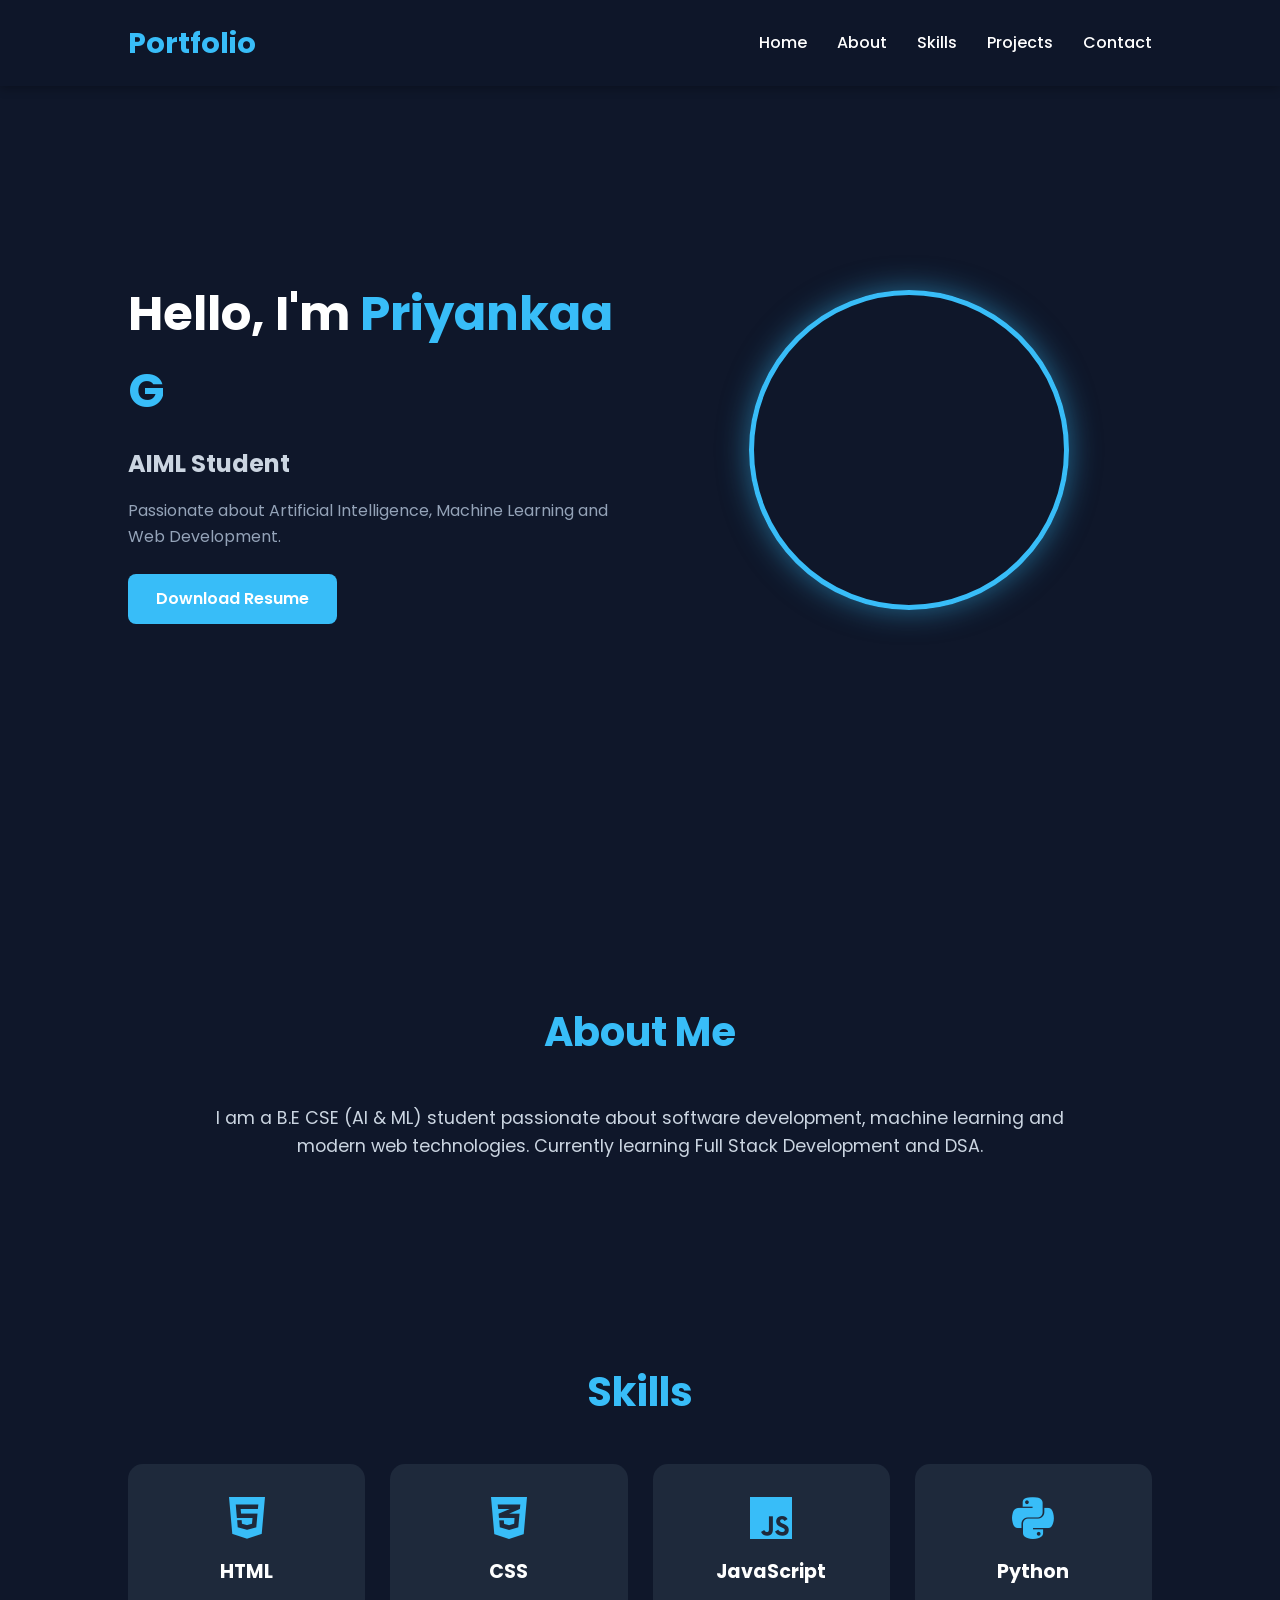
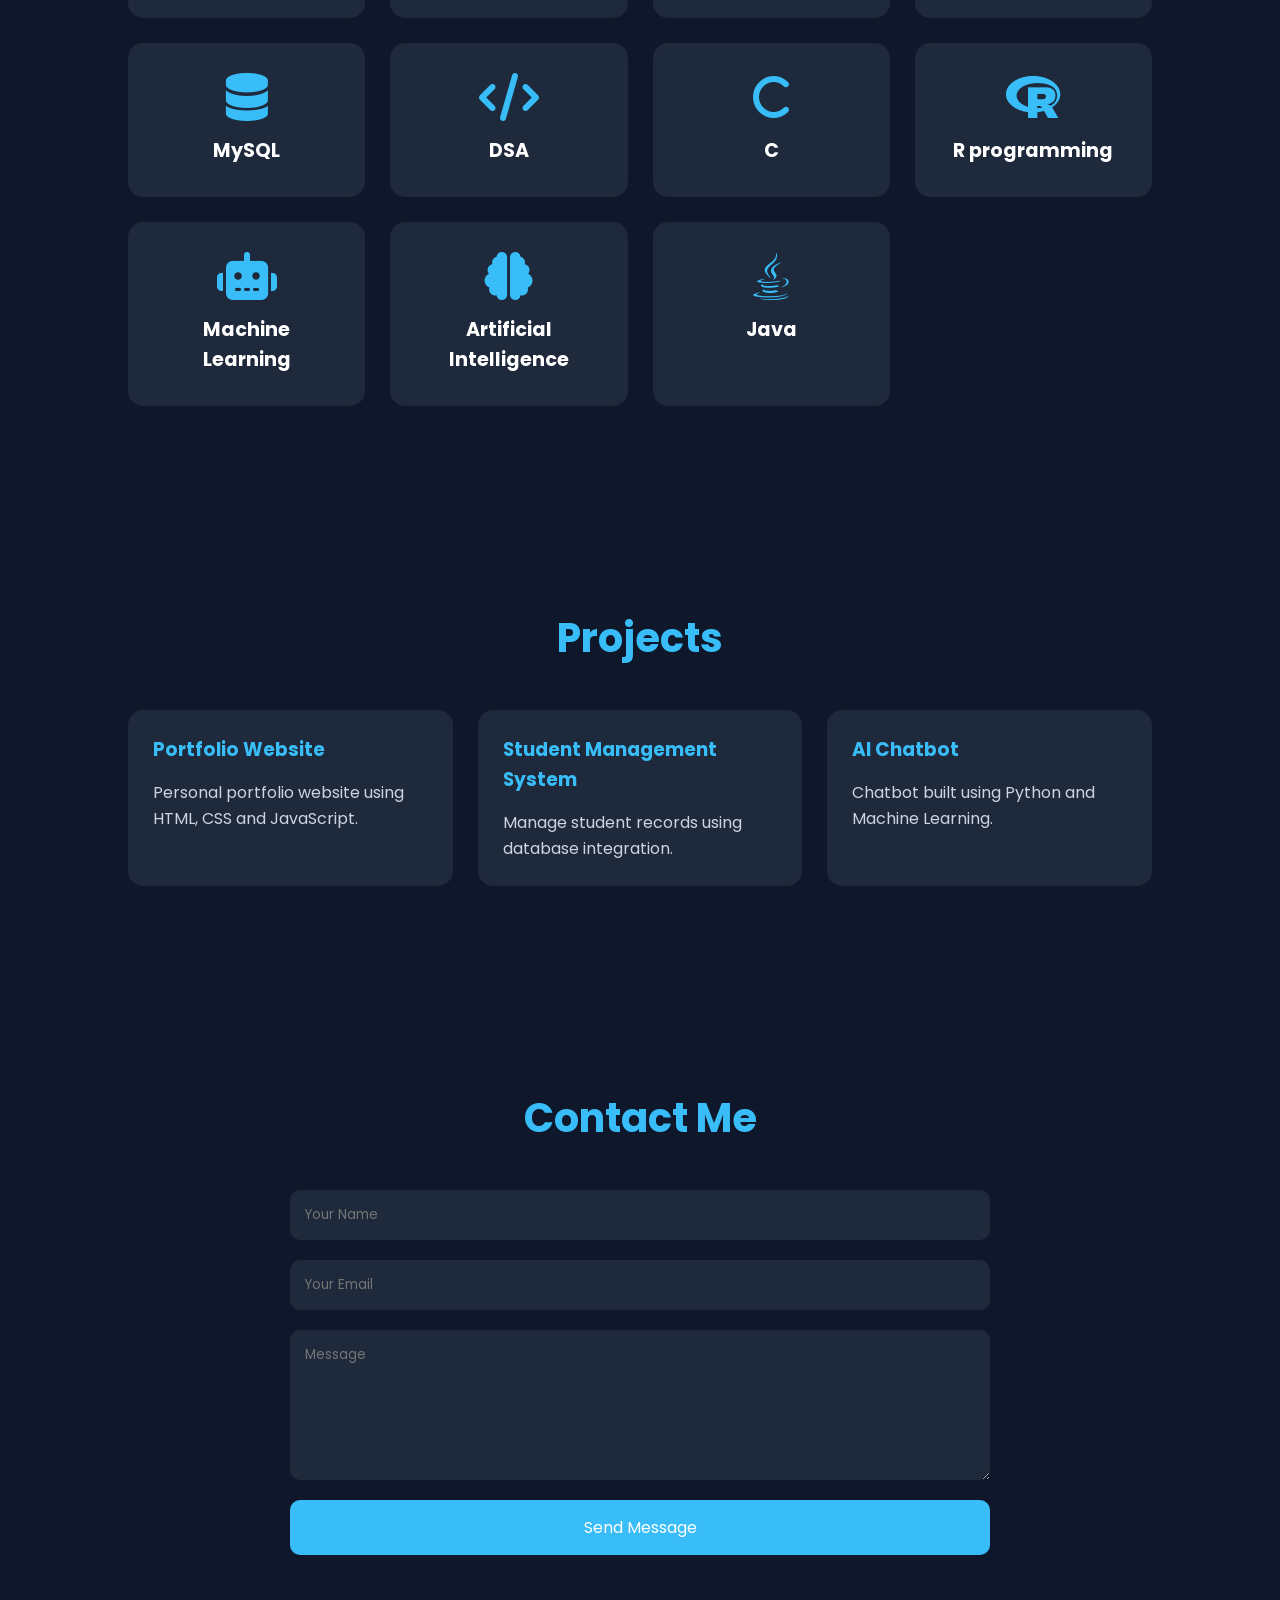
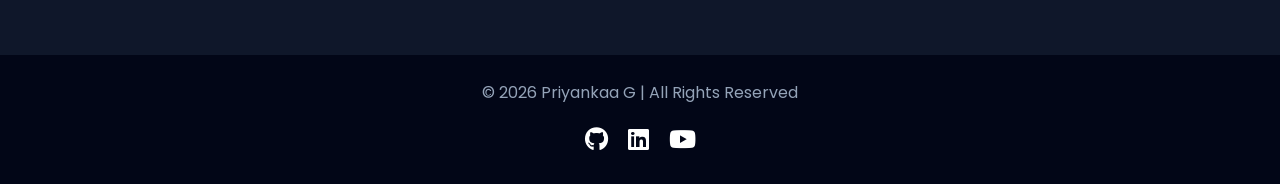
==== index.html @ 8cb2f3b7 "Rename home.html to index.html" ====
<!DOCTYPE html>
<html lang="en">
<head>
    <meta charset="UTF-8">
    <meta name="viewport" content="width=device-width, initial-scale=1.0">
    <title>My Portfolio</title>

    <link rel="stylesheet" href="style.css">

    <link rel="stylesheet"
        href="https://cdnjs.cloudflare.com/ajax/libs/font-awesome/6.5.1/css/all.min.css">

</head>
<body>

    <!-- Header -->
    <header>
        <nav>
            <h2 class="logo">Portfolio</h2>

            <ul class="nav-links">
                <li><a href="#home">Home</a></li>
                <li><a href="#about">About</a></li>
                <li><a href="#skills">Skills</a></li>
                <li><a href="#projects">Projects</a></li>
                <li><a href="#contact">Contact</a></li>
            </ul>
        </nav>
    </header>

    <!-- Home -->
    <section id="home" class="hero">
        <div class="hero-content">
            <h1>Hello, I'm <span>Priyankaa G</span></h1>
            <h3>AIML Student | Full Stack Learner</h3>
            <p>
                Passionate about Artificial Intelligence,
                Machine Learning and Web Development.
            </p>

            <a href="PRIYANKAA.G TECHNICAL RESUME.png" class="btn">Download Resume</a>
            
        </div>

        <div class="hero-image">
            <img src="Priyankaa G.jpg" alt="Profile">
        </div>
    </section>

    <!-- About -->
    <section id="about">
        <h2>About Me</h2>

        <p>
            I am a B.E CSE (AI & ML) student passionate about
            software development, machine learning and modern web technologies.
            Currently learning Full Stack Development and DSA.
        </p>
    </section>

    <!-- Skills -->
    <section id="skills">
        <h2>Skills</h2>

        <div class="skill-container">

            <div class="skill-card">
                <i class="fa-brands fa-html5"></i>
                <h3>HTML</h3>
            </div>

            <div class="skill-card">
                <i class="fa-brands fa-css3-alt"></i>
                <h3>CSS</h3>
            </div>

            <div class="skill-card">
                <i class="fa-brands fa-js"></i>
                <h3>JavaScript</h3>
            </div>

            <div class="skill-card">
                <i class="fa-brands fa-python"></i>
                <h3>Python</h3>
            </div>

            <div class="skill-card">
                <i class="fa-solid fa-database"></i>
                <h3>MySQL</h3>
            </div>

            <div class="skill-card">
                <i class="fa-solid fa-code"></i>
                <h3>DSA</h3>
            </div>

            <div class="skill-card">
                <i class="fa-solid fa-c"></i>
                <h3>C</h3>
            </div>
            <div class="skill-card">
                <i class="fa-brands fa-r-project"></i>
                <h3>R programming</h3>
            </div>

             <div class="skill-card">
                <i class="fa-solid fa-robot"></i>
                <h3>Machine Learning</h3>
            </div>

            <div class="skill-card">
                <i class="fa-solid fa-brain"></i>
                <h3>Artificial Intelligence</h3>
            </div>

            <div class="skill-card">
                <i class="fa-brands fa-java"></i>
                <h3>Java</h3>
            </div>
        
</div>


        </div>
    </section>

    <!-- Projects -->
    <section id="projects">
        <h2>Projects</h2>

        <div class="project-container">

            <div class="project-card">
                <h3>Portfolio Website</h3>
                <p>
                    Personal portfolio website using
                    HTML, CSS and JavaScript.
                </p>
            </div>

            <div class="project-card">
                <h3>Student Management System</h3>
                <p>
                    Manage student records using database integration.
                </p>
            </div>

            <div class="project-card">
                <h3>AI Chatbot</h3>
                <p>
                    Chatbot built using Python and Machine Learning.
                </p>
            </div>

        </div>
    </section>

    <!-- Contact -->
    <section id="contact">
        <h2>Contact Me</h2>

        <form>
            <input type="text" placeholder="Your Name" required>

            <input type="email" placeholder="Your Email" required>

            <textarea rows="6" placeholder="Message"></textarea>

            <button type="submit">Send Message</button>
        </form>
    </section>

    <!-- Footer -->
    <footer>
        <p>© 2026 Priyankaa G | All Rights Reserved</p>

        <div class="socials">
            <a href="#"><i class="fab fa-github"></i></a>
            <a href="#"><i class="fab fa-linkedin"></i></a>
            <a href="#"><i class="fab fa-youtube"></i></a>
        </div>
    </footer>

    <script src="script.js"></script>

</body>
</html>
---- style.css ----
/* Google Font */
@import url('https://fonts.googleapis.com/css2?family=Poppins:wght@300;400;500;600;700&display=swap');

*{
    margin:0;
    padding:0;
    box-sizing:border-box;
    font-family:'Poppins',sans-serif;
    scroll-behavior:smooth;
}

body{
    background:#0f172a;
    color:#ffffff;
    line-height:1.6;
}

/* Header */

header{
    position:fixed;
    width:100%;
    top:0;
    left:0;
    z-index:1000;
    background:rgba(15,23,42,0.95);
    backdrop-filter:blur(10px);
    box-shadow:0 2px 10px rgba(0,0,0,0.3);
}

nav{
    display:flex;
    justify-content:space-between;
    align-items:center;
    padding:20px 10%;
}

.logo{
    color:#38bdf8;
    font-size:1.8rem;
    font-weight:700;
}

.nav-links{
    display:flex;
    list-style:none;
    gap:30px;
}

.nav-links a{
    text-decoration:none;
    color:white;
    font-weight:500;
    transition:0.3s;
}

.nav-links a:hover{
    color:#38bdf8;
}

/* Hero Section */

.hero{
    min-height:100vh;
    display:flex;
    justify-content:space-between;
    align-items:center;
    padding:120px 10%;
    gap:50px;
}

.hero-content{
    flex:1;
}

.hero-content h1{
    font-size:3rem;
    margin-bottom:15px;
}

.hero-content span{
    color:#38bdf8;
}

.hero-content h3{
    font-size:1.5rem;
    margin-bottom:15px;
    color:#cbd5e1;
}

.hero-content p{
    color:#94a3b8;
    margin-bottom:25px;
    max-width:600px;
}

.hero-image{
    flex:1;
    display:flex;
    justify-content:center;
}

.hero-image img{
    width:320px;
    height:320px;
    object-fit:cover;
    border-radius:50%;
    border:5px solid #38bdf8;
    box-shadow:0 0 30px rgba(56,189,248,0.5);
}

/* Button */

.btn{
    display:inline-block;
    padding:12px 28px;
    background:#38bdf8;
    color:white;
    text-decoration:none;
    border-radius:8px;
    font-weight:600;
    transition:0.3s;
}

.btn:hover{
    transform:translateY(-3px);
    background:#0ea5e9;
}

/* Sections */

section{
    padding:100px 10%;
}

section h2{
    text-align:center;
    font-size:2.5rem;
    margin-bottom:40px;
    color:#38bdf8;
}

/* About */

#about p{
    max-width:900px;
    margin:auto;
    text-align:center;
    color:#cbd5e1;
    font-size:1.1rem;
}

/* Skills */

.skill-container{
    display:grid;
    grid-template-columns:repeat(auto-fit,minmax(220px,1fr));
    gap:25px;
}

.skill-card{
    background:#1e293b;
    padding:30px;
    border-radius:15px;
    text-align:center;
    transition:0.4s;
    cursor:pointer;
}

.skill-card:hover{
    transform:translateY(-10px);
    box-shadow:0 0 20px rgba(56,189,248,0.3);
}

.skill-card i{
    font-size:3rem;
    color:#38bdf8;
    margin-bottom:15px;
}

.skill-card h3{
    font-size:1.2rem;
}

/* Projects */

.project-container{
    display:grid;
    grid-template-columns:repeat(auto-fit,minmax(280px,1fr));
    gap:25px;
}

.project-card{
    background:#1e293b;
    padding:25px;
    border-radius:15px;
    transition:0.4s;
}

.project-card:hover{
    transform:translateY(-10px);
    box-shadow:0 0 20px rgba(56,189,248,0.3);
}

.project-card h3{
    margin-bottom:15px;
    color:#38bdf8;
}

.project-card p{
    color:#cbd5e1;
}

/* Contact */

form{
    max-width:700px;
    margin:auto;
    display:flex;
    flex-direction:column;
    gap:20px;
}

form input,
form textarea{
    padding:15px;
    border:none;
    border-radius:10px;
    background:#1e293b;
    color:white;
    outline:none;
}

form button{
    padding:15px;
    border:none;
    background:#38bdf8;
    color:white;
    border-radius:10px;
    cursor:pointer;
    font-size:1rem;
    transition:0.3s;
}

form button:hover{
    background:#0ea5e9;
}

/* Footer */

footer{
    background:#020617;
    text-align:center;
    padding:25px;
}

footer p{
    margin-bottom:15px;
    color:#94a3b8;
}

.socials{
    display:flex;
    justify-content:center;
    gap:20px;
}

.socials a{
    color:white;
    font-size:1.5rem;
    transition:0.3s;
}

.socials a:hover{
    color:#38bdf8;
}

/* Scrollbar */

::-webkit-scrollbar{
    width:10px;
}

::-webkit-scrollbar-track{
    background:#0f172a;
}

::-webkit-scrollbar-thumb{
    background:#38bdf8;
    border-radius:10px;
}

/* Responsive */

@media(max-width:900px){

    .hero{
        flex-direction:column-reverse;
        text-align:center;
    }

    .hero-content h1{
        font-size:2.3rem;
    }

    .hero-image img{
        width:250px;
        height:250px;
    }

    nav{
        flex-direction:column;
        gap:15px;
    }

    .nav-links{
        gap:15px;
        flex-wrap:wrap;
        justify-content:center;
    }
}

@media(max-width:600px){

    section{
        padding:80px 6%;
    }

    .hero-content h1{
        font-size:2rem;
    }

    section h2{
        font-size:2rem;
    }

    .skill-container,
    .project-container{
        grid-template-columns:1fr;
    }
}
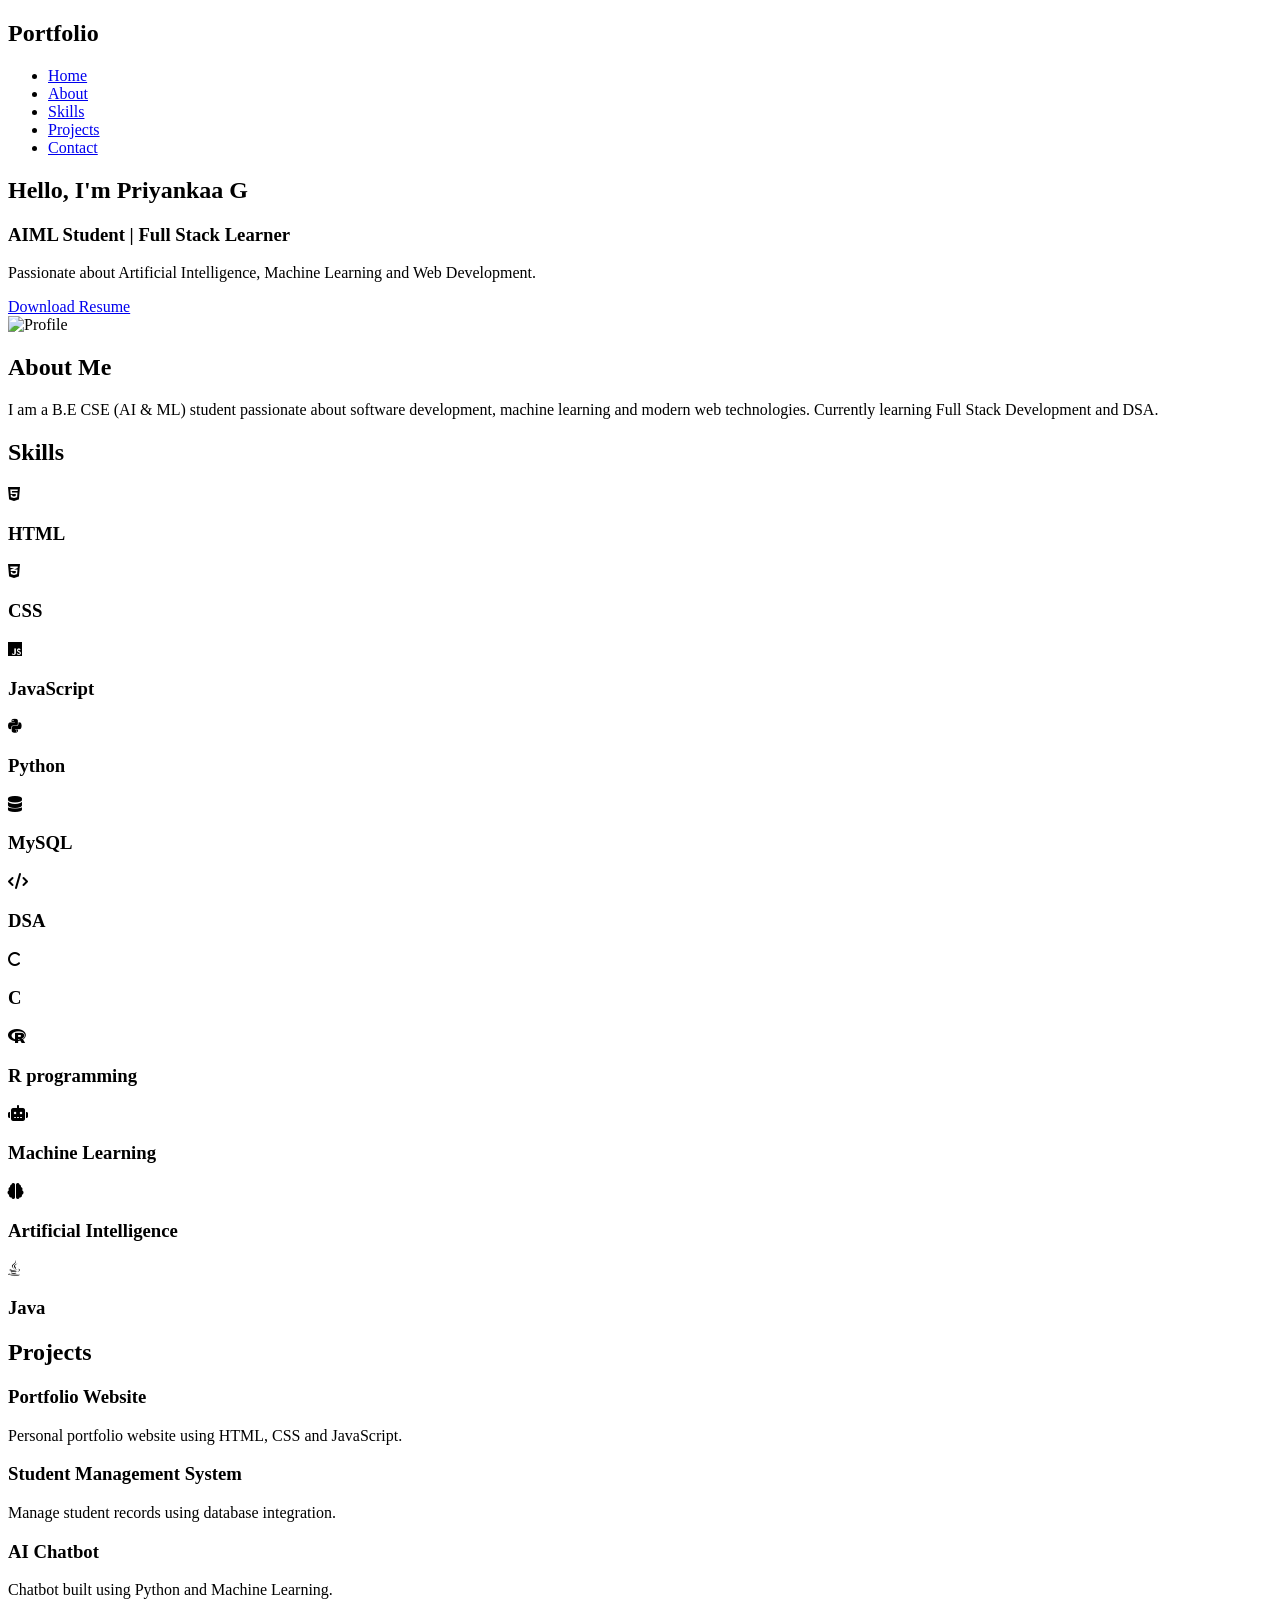
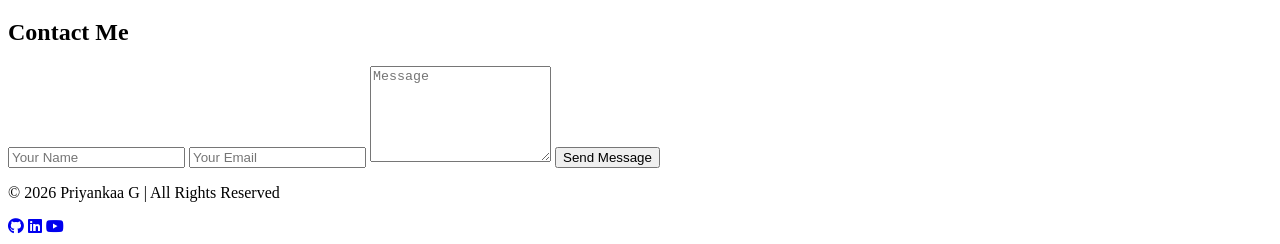
==== commit d973ebc5: "Add files via upload" ====
--- a/index.html
+++ b/index.html
@@ -184,4 +184,4 @@
     <script src="script.js"></script>
 
 </body>
-</html>
+</html>
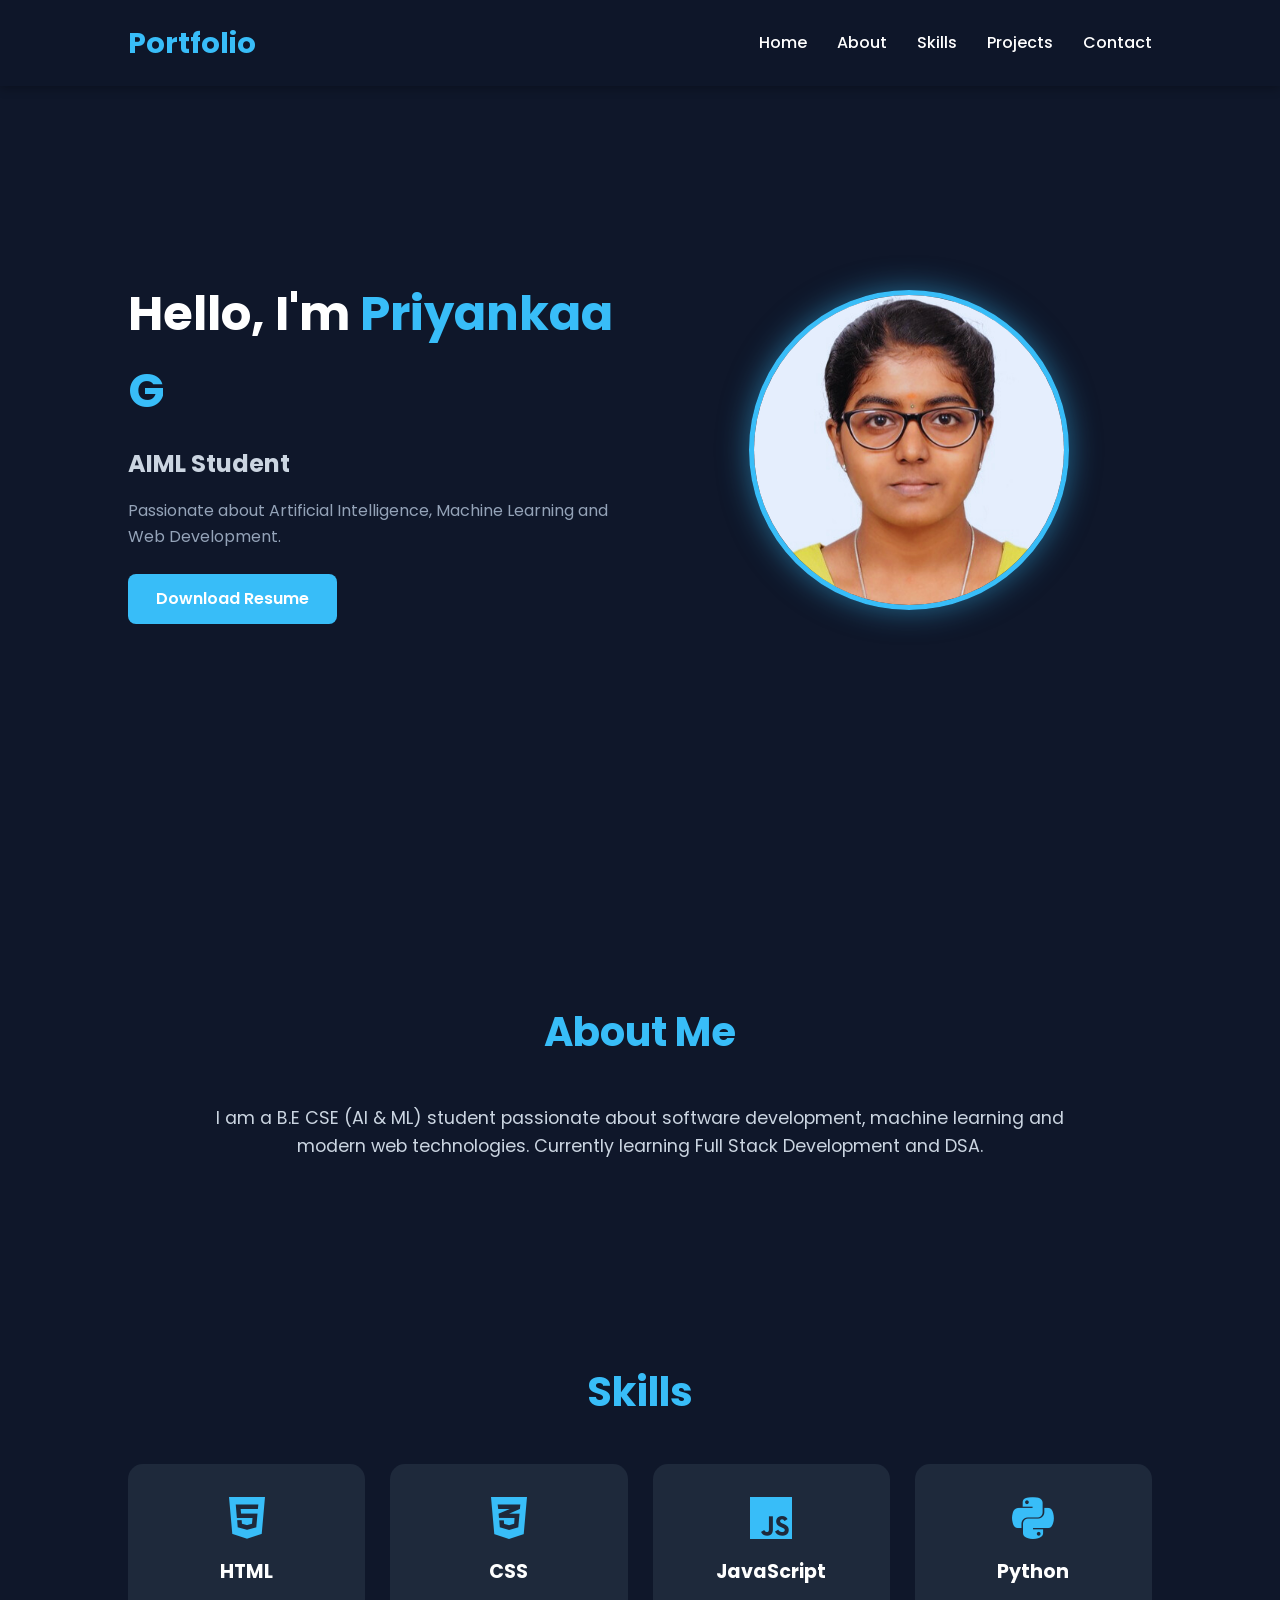
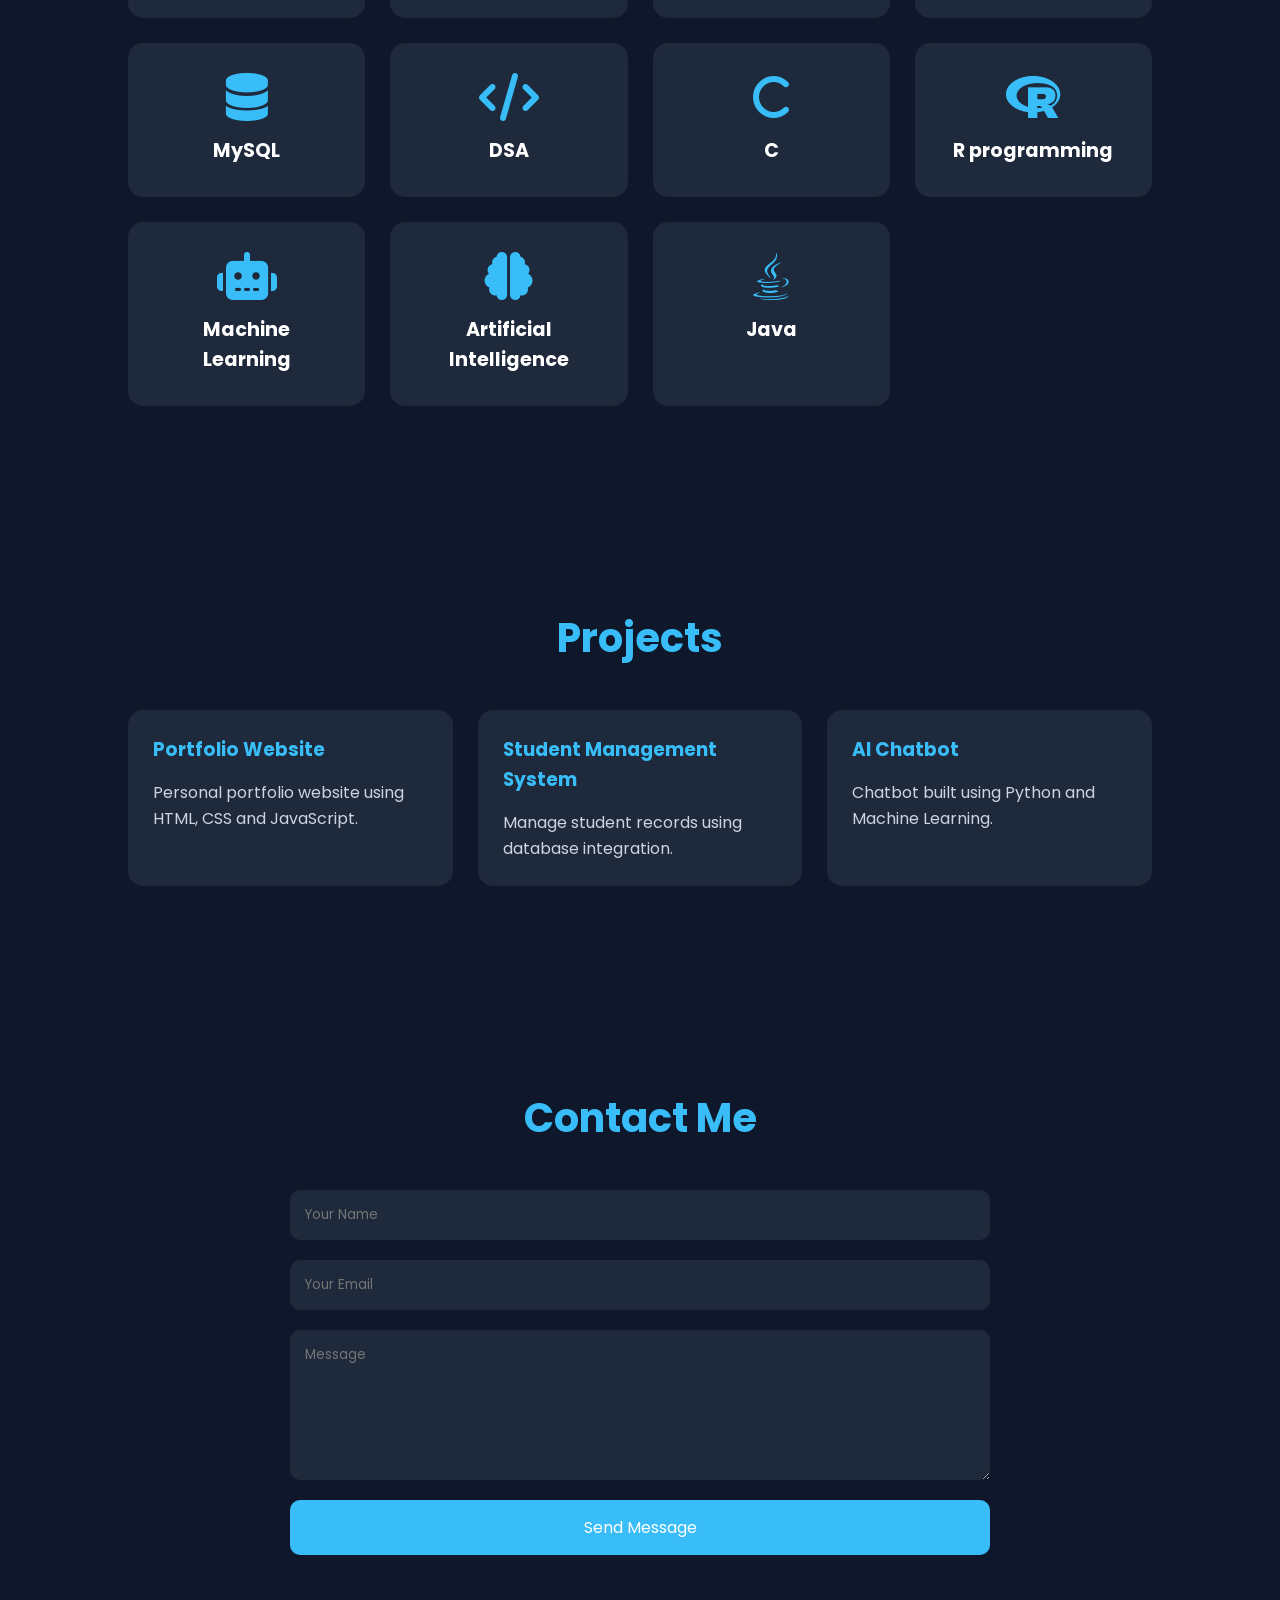
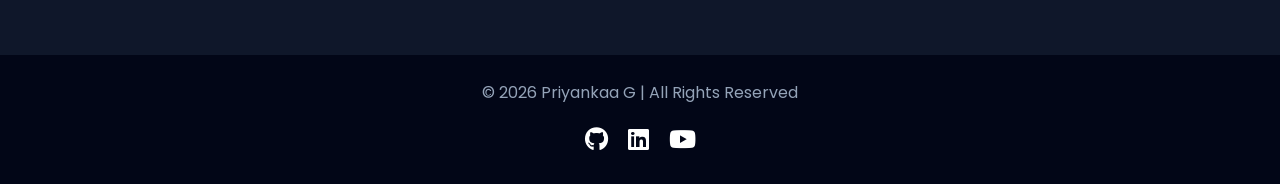
==== commit 64ba3bda: "Fix HTML encoding issues and update image paths" ====
--- a/index.html
+++ b/index.html
@@ -38,12 +38,12 @@
                 Machine Learning and Web Development.
             </p>
 
-            <a href="PRIYANKAA.G TECHNICAL RESUME.png" class="btn">Download Resume</a>
+            <a href="resume.jpg" class="btn">Download Resume</a>
             
         </div>
 
         <div class="hero-image">
-            <img src="Priyankaa G.jpg" alt="Profile">
+            <img src="profile.jpg" alt="Profile">
         </div>
     </section>
 
@@ -184,4 +184,4 @@
     <script src="script.js"></script>
 
 </body>
-</html>+</html>
--- a/style.css
+++ b/style.css
@@ -0,0 +1,341 @@
+/* Google Font */
+@import url('https://fonts.googleapis.com/css2?family=Poppins:wght@300;400;500;600;700&display=swap');
+
+*{
+    margin:0;
+    padding:0;
+    box-sizing:border-box;
+    font-family:'Poppins',sans-serif;
+    scroll-behavior:smooth;
+}
+
+body{
+    background:#0f172a;
+    color:#ffffff;
+    line-height:1.6;
+}
+
+/* Header */
+
+header{
+    position:fixed;
+    width:100%;
+    top:0;
+    left:0;
+    z-index:1000;
+    background:rgba(15,23,42,0.95);
+    backdrop-filter:blur(10px);
+    box-shadow:0 2px 10px rgba(0,0,0,0.3);
+}
+
+nav{
+    display:flex;
+    justify-content:space-between;
+    align-items:center;
+    padding:20px 10%;
+}
+
+.logo{
+    color:#38bdf8;
+    font-size:1.8rem;
+    font-weight:700;
+}
+
+.nav-links{
+    display:flex;
+    list-style:none;
+    gap:30px;
+}
+
+.nav-links a{
+    text-decoration:none;
+    color:white;
+    font-weight:500;
+    transition:0.3s;
+}
+
+.nav-links a:hover{
+    color:#38bdf8;
+}
+
+/* Hero Section */
+
+.hero{
+    min-height:100vh;
+    display:flex;
+    justify-content:space-between;
+    align-items:center;
+    padding:120px 10%;
+    gap:50px;
+}
+
+.hero-content{
+    flex:1;
+}
+
+.hero-content h1{
+    font-size:3rem;
+    margin-bottom:15px;
+}
+
+.hero-content span{
+    color:#38bdf8;
+}
+
+.hero-content h3{
+    font-size:1.5rem;
+    margin-bottom:15px;
+    color:#cbd5e1;
+}
+
+.hero-content p{
+    color:#94a3b8;
+    margin-bottom:25px;
+    max-width:600px;
+}
+
+.hero-image{
+    flex:1;
+    display:flex;
+    justify-content:center;
+}
+
+.hero-image img{
+    width:320px;
+    height:320px;
+    object-fit:cover;
+    border-radius:50%;
+    border:5px solid #38bdf8;
+    box-shadow:0 0 30px rgba(56,189,248,0.5);
+}
+
+/* Button */
+
+.btn{
+    display:inline-block;
+    padding:12px 28px;
+    background:#38bdf8;
+    color:white;
+    text-decoration:none;
+    border-radius:8px;
+    font-weight:600;
+    transition:0.3s;
+}
+
+.btn:hover{
+    transform:translateY(-3px);
+    background:#0ea5e9;
+}
+
+/* Sections */
+
+section{
+    padding:100px 10%;
+}
+
+section h2{
+    text-align:center;
+    font-size:2.5rem;
+    margin-bottom:40px;
+    color:#38bdf8;
+}
+
+/* About */
+
+#about p{
+    max-width:900px;
+    margin:auto;
+    text-align:center;
+    color:#cbd5e1;
+    font-size:1.1rem;
+}
+
+/* Skills */
+
+.skill-container{
+    display:grid;
+    grid-template-columns:repeat(auto-fit,minmax(220px,1fr));
+    gap:25px;
+}
+
+.skill-card{
+    background:#1e293b;
+    padding:30px;
+    border-radius:15px;
+    text-align:center;
+    transition:0.4s;
+    cursor:pointer;
+}
+
+.skill-card:hover{
+    transform:translateY(-10px);
+    box-shadow:0 0 20px rgba(56,189,248,0.3);
+}
+
+.skill-card i{
+    font-size:3rem;
+    color:#38bdf8;
+    margin-bottom:15px;
+}
+
+.skill-card h3{
+    font-size:1.2rem;
+}
+
+/* Projects */
+
+.project-container{
+    display:grid;
+    grid-template-columns:repeat(auto-fit,minmax(280px,1fr));
+    gap:25px;
+}
+
+.project-card{
+    background:#1e293b;
+    padding:25px;
+    border-radius:15px;
+    transition:0.4s;
+}
+
+.project-card:hover{
+    transform:translateY(-10px);
+    box-shadow:0 0 20px rgba(56,189,248,0.3);
+}
+
+.project-card h3{
+    margin-bottom:15px;
+    color:#38bdf8;
+}
+
+.project-card p{
+    color:#cbd5e1;
+}
+
+/* Contact */
+
+form{
+    max-width:700px;
+    margin:auto;
+    display:flex;
+    flex-direction:column;
+    gap:20px;
+}
+
+form input,
+form textarea{
+    padding:15px;
+    border:none;
+    border-radius:10px;
+    background:#1e293b;
+    color:white;
+    outline:none;
+}
+
+form button{
+    padding:15px;
+    border:none;
+    background:#38bdf8;
+    color:white;
+    border-radius:10px;
+    cursor:pointer;
+    font-size:1rem;
+    transition:0.3s;
+}
+
+form button:hover{
+    background:#0ea5e9;
+}
+
+/* Footer */
+
+footer{
+    background:#020617;
+    text-align:center;
+    padding:25px;
+}
+
+footer p{
+    margin-bottom:15px;
+    color:#94a3b8;
+}
+
+.socials{
+    display:flex;
+    justify-content:center;
+    gap:20px;
+}
+
+.socials a{
+    color:white;
+    font-size:1.5rem;
+    transition:0.3s;
+}
+
+.socials a:hover{
+    color:#38bdf8;
+}
+
+/* Scrollbar */
+
+::-webkit-scrollbar{
+    width:10px;
+}
+
+::-webkit-scrollbar-track{
+    background:#0f172a;
+}
+
+::-webkit-scrollbar-thumb{
+    background:#38bdf8;
+    border-radius:10px;
+}
+
+/* Responsive */
+
+@media(max-width:900px){
+
+    .hero{
+        flex-direction:column-reverse;
+        text-align:center;
+    }
+
+    .hero-content h1{
+        font-size:2.3rem;
+    }
+
+    .hero-image img{
+        width:250px;
+        height:250px;
+    }
+
+    nav{
+        flex-direction:column;
+        gap:15px;
+    }
+
+    .nav-links{
+        gap:15px;
+        flex-wrap:wrap;
+        justify-content:center;
+    }
+}
+
+@media(max-width:600px){
+
+    section{
+        padding:80px 6%;
+    }
+
+    .hero-content h1{
+        font-size:2rem;
+    }
+
+    section h2{
+        font-size:2rem;
+    }
+
+    .skill-container,
+    .project-container{
+        grid-template-columns:1fr;
+    }
+}
